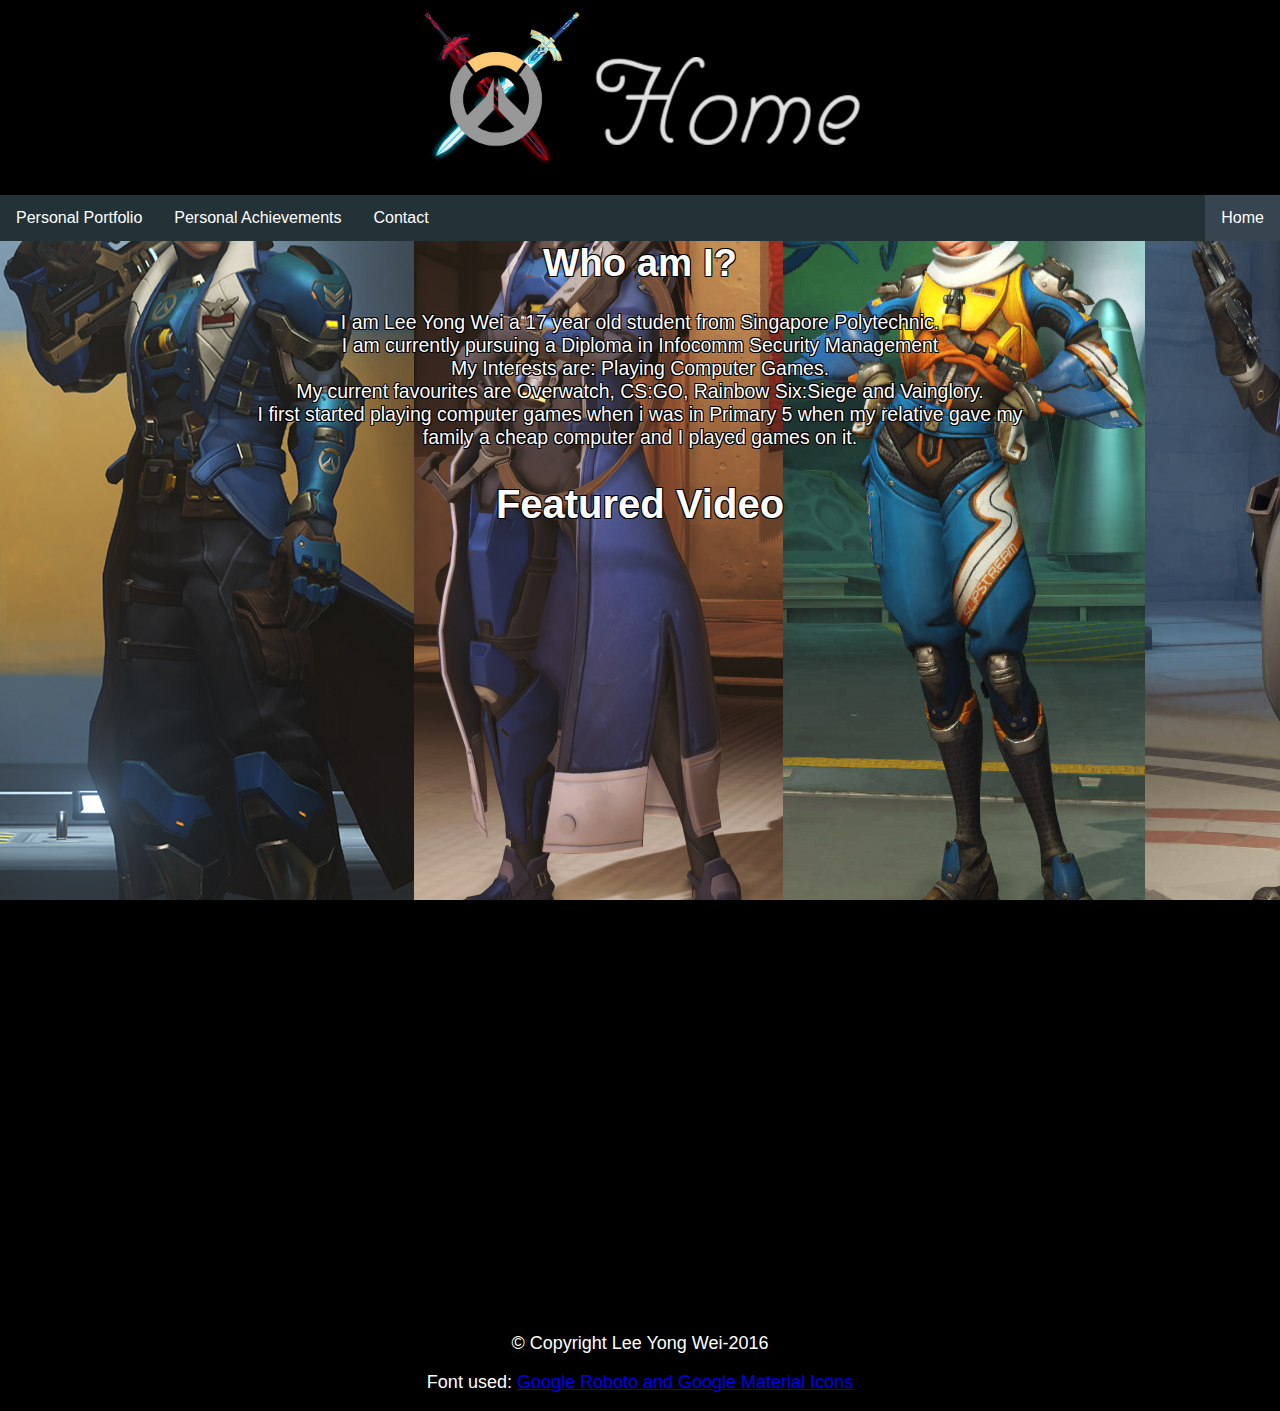
==== index.html @ 0d847f02 "Final" ====
<!DOCTYPE html>
<html lang="en">
<head>
  <!--title is basically the name of the website in the tab-->
  <!-- 
         Portfolio index
         Filename: index.html

         Author:   Lee Yong Wei
         Date:     20/11/2016
      -->
  <meta charset="utf-8">
  <title>Home|Lyw</title>
  <link rel="stylesheet" type="text/css" href="Style.css">
  <link rel="icon" href="Icon.png">
  <!--
  -->
</head>
<header>
	<div class ="Page_logo">
		<a href="index.html">
		<img src="Home_Logo_Final.png" alt="Home_Logo" width="450">
		</a>
	</div>
	<nav>
	<div class ="Nav_bar">
		<ul>
		<li style="float:right"><a class="active" href="index.html">Home</a></li>
		<li><a href="Personal_Portfolio.html">Personal Portfolio</a></li>
		<li><a href="Personal_Achievements.html">Personal Achievements</a></li>
		<li><a href="Contact.html">Contact</a></li>
  	</ul>
	</div>
	</nav>
</header>
<body>
	<div class="After_Navigation">
    <div class ="About_Me">
		<h1>
		Who am I?
		</h1>
		<div class="Description_Index">
		<p>I am Lee Yong Wei a 17 year old student from Singapore Polytechnic.<br>
		I am currently pursuing a Diploma in Infocomm Security Management<br>
		My Interests are: Playing Computer Games.<br>
		My current favourites are Overwatch, CS:GO, Rainbow Six:Siege and Vainglory.<br>
		I first started playing computer games when i was in Primary 5 when my relative gave my family a cheap computer and I played games on it.</p>
		</div>
	</div>
  
<!--Video embedding-->
	<h2>
		Featured Video
    </h2>
	<div class ="Video_embedded">
		<iframe width="720" height="480" allowfullscreen="allowfullscreen" frameborder="0"
		src="https://www.youtube.com/embed/Atcbjo9SFPM?autoplay=0">
		</iframe>
	</div>
	</div>
  
  <footer>
    <div class="copyright">
        <p>© Copyright Lee Yong Wei-2016</p>
        <p>Font used: <a href="https://fonts.google.com/specimen/Roboto" target="_blank">Google Roboto and Google Material Icons</a></p>
    </div>
</footer>
</body>
</html>
---- Style.css ----
/*importing custom fonts*/

@import url('https://fonts.googleapis.com/css?family=Roboto');

/*main stuffs*/
header {
	font-family: 'Roboto Light', sans-serif;
	color: #D9D9D9;
	text-align: center;
	background: #000000;
	margin-bottom: -1%;
}

body {
	font-family: 'Roboto Light', sans-serif;
	color: #CFCFCF;
	text-align: center;
	background: #000000;
	margin: 0;
	border: 0;
	padding: 0;
}

p{
	color: #FFFFFF;
	font-size: 1.125em;
}

h1 {color: #FFFFFF;
	font-size: 25;
}

h2 {color: #FFFFFF;
	font-size: 2.5em;
}

h3 {color: #FFFFFF;
	font-size: 2.5em;
}

footer {
	margin: 0;
	margin-top: 0%;
	border: 0;
	padding: 0%;
}


.Nav_bar{
	margin-bottom: -2.1%;
}


ul {
  list-style-type: none;
  margin: 1;
  padding: 0;
  overflow:hidden;
  background-color: #233237;
  }


li {
	display: inline;
	float: left;
  }


li a {
    font-family: sans-serif;
    display: block;
    color: white;
    text-align: center;
    padding: 14px 16px;
    text-decoration: none;
}

li a:hover {
    background-color: white;
    color:Black;
}

.active {
    background-color: #36454F;

}

/*index page*/
.After_Navigation{
	text-shadow:
	-1px -1px 0 #000,
    1px -1px 0 #000,
    -1px 1px 0 #000,
    1px 1px 0 #000;  
	background-image: url(BG-Img-INDEX.jpg);
	background-repeat: repeat-y;
	background-attachment: fixed;
	max-width: 100%;
	max-height: 100%;
}

.Video_embedded{
	position: relative;
    padding-bottom: 56.25%;
    padding-top: 35px;
    height: 0;
    overflow: hidden;
}

.Video_embedded iframe {
    position: absolute;
    top:0;
    left: 0;
    width: 80%;
    height: 80%;
	margin: 10.5%;
	margin-top: 5.75%;
}

.About_Me{
	text-align: center;
	margin: 2.125% 20%;
	font-size: 1.2em;
}

.Description_Index{
	font-family: "Roboto Medium", sans-serif;
	font-size: 0.9em;
}
/*end of index page*/

/*Portfolio page*/
.Video_1_PP{
	position: relative;
    padding-bottom: 56.25%;
    padding-top: 35px;
    height: 0;
    overflow: hidden;
}

.Video_1_PP iframe{
	position: absolute;
    top:0;
    left: 0;
    width: 80%;
    height: 80%;
	margin: 10.5%;
	margin-top: 2.75%;
}

.Video_2_PP{
	position: relative;
    padding-bottom: 56.25%;
    padding-top: 35px;
    height: 0;
    overflow: hidden;
}

.Video_2_PP iframe{
	position: absolute;
    top:0;
    left: 0;
    width: 80%;
    height: 80%;
	margin: 10.5%;
	margin-top: 0.75%;
}

.Video_3_PP{
	position: relative;
    padding-bottom: 56.25%;
    padding-top: 35px;
    height: 0;
    overflow: hidden;
	margin-bottom: 0%;
}

.Video_3_PP iframe{
	position: absolute;
    top:0;
    left: 0;
    width: 80%;
    height: 80%;
	margin: 10.5%;
	margin-top: 0.75%;
	margin-bottom: 0%;
}

.Picture_1_PP {
	position: relative;
    padding-bottom: 56.25%;
    padding-top: 35px;
    height: 0;
    overflow: hidden;
	margin-bottom: 0%;
}

.Picture_2_PP {
	position: relative;
    padding-bottom: 56.25%;
    padding-top: 35px;
    height: 0;
    overflow: hidden;
	margin-bottom: 0%;
}

.Picture_3_PP {
	position: relative;
    padding-bottom: 56.25%;
    padding-top: 35px;
    height: 0;
    overflow: hidden;
	margin-bottom: 0%;
}

.Picture_PPs{
	position: absolute;
    top:0;
    left: 0;
    width: 80%;
    height: 80%;
	margin: 10.5%;
	margin-top: 0.75%;
	margin-bottom: 0%;
}

.Video_and_Text{
	text-shadow:
	-1px -1px 0 #000,
    1px -1px 0 #000,
    -1px 1px 0 #000,
    1px 1px 0 #000;   
	background-image: url(BG-IMG-Portfolio.jpg);
	background-size: 100%;
	background-repeat: repeat-y;
	background-attachment: fixed;
	margin-top: 3%;
	max-width: 100%;
	max-height: 100%;
}
/*End of Portfolio Page*/


/*Achievement Page*/
#Achievements{
	text-shadow:
	-1px -1px 0 #000,
    1px -1px 0 #000,
    -1px 1px 0 #000,
    1px 1px 0 #000; 
	background-image: url(BG-IMG-Achievements.jpg);
	background-size: 100%;
	background-repeat: no-repeat;
	background-attachment: fixed;
	margin-top: 3%;
	max-width: 100%;
	max-height: 100%;
	font-family: "Roboto Light" , sans-serif
}

#IRL_Achievements h2{
	font-family: "roboto light", sans-serif;
	font-size: 2.5em;
}

#IRL_Achievements p{
	font-family: "roboto medium", sans-serif;
	font-size: 1.4em;
}

#In-Game_Achievements p{
	font-family: "roboto medium", sans-serif;
	font-size: 1.4em;
}
/*end of Achievement Page*/


/*Contact Page*/
.contacts {
	background-image: url(BG-IMG-Contact.jpg);
	background-size: 100%;
	background-repeat: no-repeat;
	background-attachment: local;
	max-width: 100%;
	max-height: 100%;
	margin-top: 3%;
	margin-bottom: 0%;
}

.Spacer_1{
	margin-top: 49%;
}

.logo {
	display: inline-block;
}
/*end of contact page*/

/*
body {margin: 0;}

ul.topnav {
    list-style-type: none;
    margin: 0;
    padding: 0;
    overflow: hidden;
    background-color: #333;
}

ul.topnav li {float: left;}

ul.topnav li a {
    display: block;
    color: white;
    text-align: center;
    padding: 14px 16px;
    text-decoration: none;
}

@media screen and (max-width: 600px){
    ul.topnav li.right,
    ul.topnav li {float: none;}
}
*/
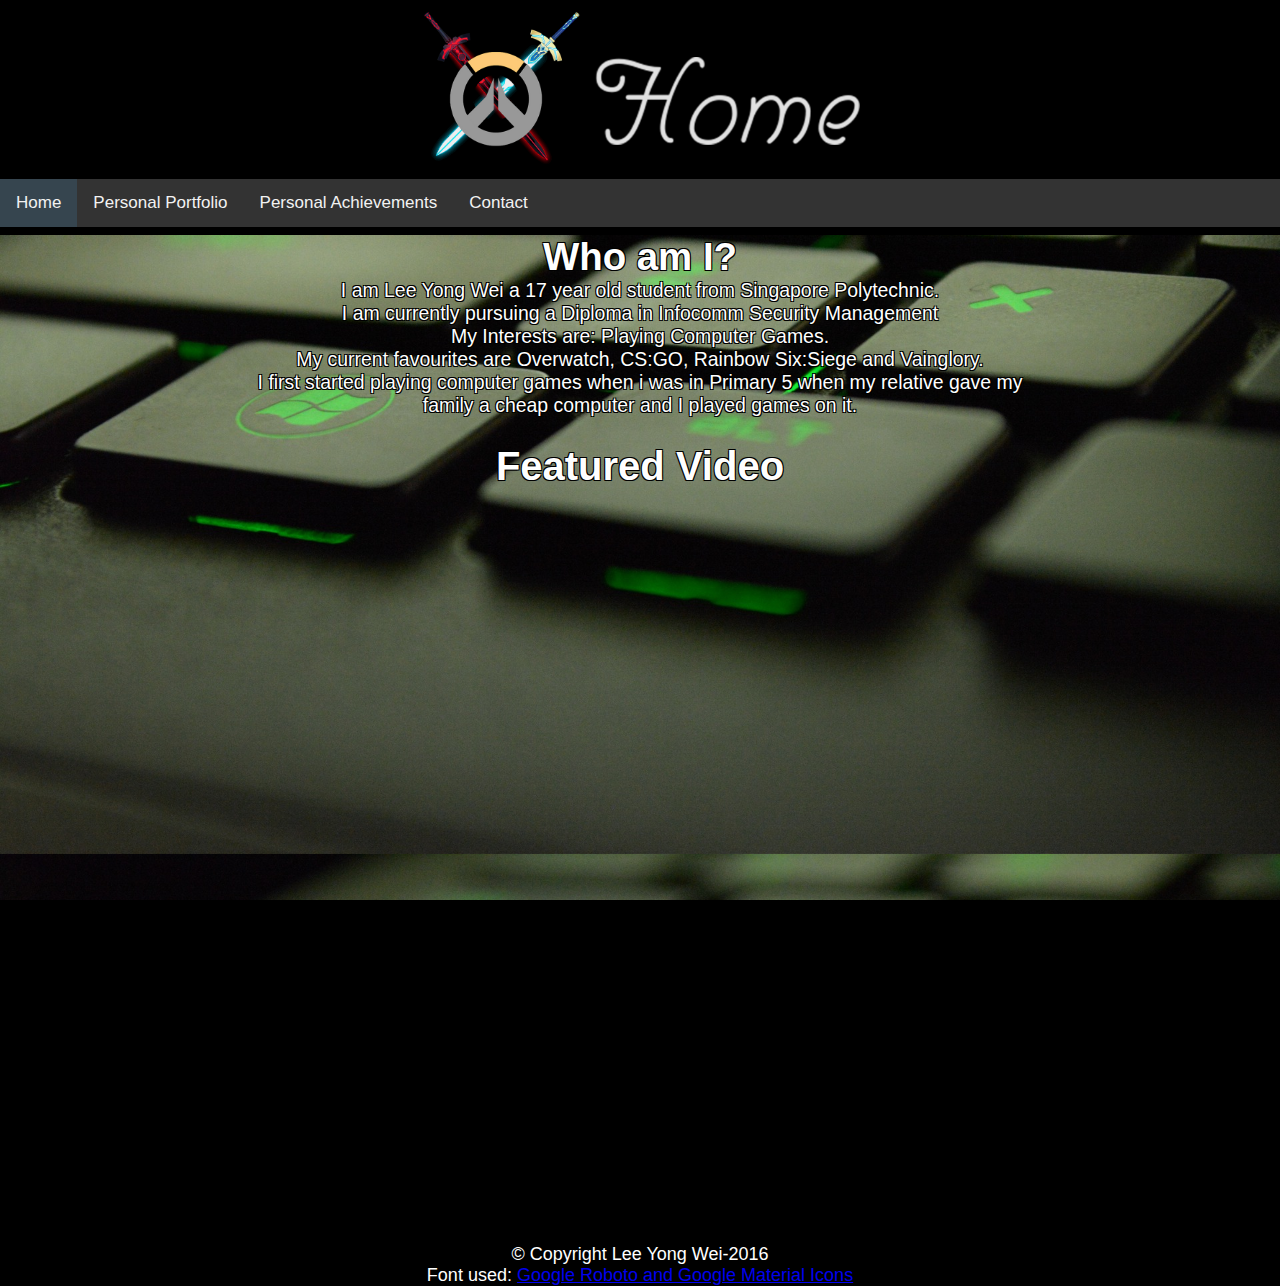
==== commit 03ec16f3: "sdc" ====
--- a/index.html
+++ b/index.html
@@ -1,69 +1,116 @@
 <!DOCTYPE html>
+
 <html lang="en">
 <head>
-  <!--title is basically the name of the website in the tab-->
-  <!-- 
+	<!--title is basically the name of the website in the tab-->
+	<!-- 
          Portfolio index
          Filename: index.html
 
          Author:   Lee Yong Wei
          Date:     20/11/2016
       -->
-  <meta charset="utf-8">
-  <title>Home|Lyw</title>
-  <link rel="stylesheet" type="text/css" href="Style.css">
-  <link rel="icon" href="Icon.png">
-  <!--
+	<meta charset="utf-8">
+
+	<title>Home|Lyw</title>
+	<link href="../CSS/Style.css" rel="stylesheet" type="text/css">
+	<link href="../Images/Icon.png" rel="icon"><!--
   -->
 </head>
-<header>
-	<div class ="Page_logo">
-		<a href="index.html">
-		<img src="Home_Logo_Final.png" alt="Home_Logo" width="450">
-		</a>
-	</div>
-	<nav>
-	<div class ="Nav_bar">
-		<ul>
-		<li style="float:right"><a class="active" href="index.html">Home</a></li>
-		<li><a href="Personal_Portfolio.html">Personal Portfolio</a></li>
-		<li><a href="Personal_Achievements.html">Personal Achievements</a></li>
-		<li><a href="Contact.html">Contact</a></li>
-  	</ul>
-	</div>
-	</nav>
-</header>
+
 <body>
+	<header>
+		<div class="Page_logo"><img alt="Home_Logo" class="Logo" src="../Images/Home_Logo_Final.png" width="450">
+		</div>
+
+
+		<nav id="nav_bar">
+			<div class="Nav_bar">
+				<ul class="topnav" id="myTopnav">
+					<li>
+						<a class="active" href="index.html">Home</a>
+					</li>
+
+
+					<li>
+						<a href="Personal_Portfolio.html">Personal Portfolio</a>
+					</li>
+
+
+					<li>
+						<a href="Personal_Achievements.html">Personal Achievements</a>
+					</li>
+
+
+					<li>
+						<a href="Contact.html">Contact</a>
+					</li>
+
+
+					<li class="icon">
+						<a href="javascript:void(0);" onclick="MyFunction()" style="font-size:15px;">☰</a>
+					</li>
+				</ul>
+			</div>
+		</nav>
+	</header>
+	
+<script src="https://ajax.googleapis.com/ajax/libs/jquery/2.1.1/jquery.min.js"></script>
+
 	<div class="After_Navigation">
-    <div class ="About_Me">
-		<h1>
-		Who am I?
-		</h1>
-		<div class="Description_Index">
-		<p>I am Lee Yong Wei a 17 year old student from Singapore Polytechnic.<br>
-		I am currently pursuing a Diploma in Infocomm Security Management<br>
-		My Interests are: Playing Computer Games.<br>
-		My current favourites are Overwatch, CS:GO, Rainbow Six:Siege and Vainglory.<br>
-		I first started playing computer games when i was in Primary 5 when my relative gave my family a cheap computer and I played games on it.</p>
+		<div class="About_Me">
+			<h1>Who am I?</h1>
+
+
+			<div class="Description_Index">
+				<p>I am Lee Yong Wei a 17 year old student from Singapore Polytechnic.<br>
+				I am currently pursuing a Diploma in Infocomm Security Management<br>
+				My Interests are: Playing Computer Games.<br>
+				My current favourites are Overwatch, CS:GO, Rainbow Six:Siege and Vainglory.<br>
+				I first started playing computer games when i was in Primary 5 when my relative gave my family a cheap computer and I played games on it.</p>
+			</div>
+		</div>
+		<!--Video embedding-->
+
+
+		<h2>Featured Video</h2>
+
+
+		<div class="Video_embedded">
+			<iframe allowfullscreen="allowfullscreen" frameborder="0" height="480" src="https://www.youtube.com/embed/uRSAekl28RA?autoplay=0" width="720"></iframe>
 		</div>
 	</div>
+
+
+	<footer>
+		<div class="copyright">
+			<p>© Copyright Lee Yong Wei-2016</p>
+
+
+			<p>Font used: <a href="https://fonts.google.com/specimen/Roboto" target="_blank">Google Roboto and Google Material Icons</a></p>
+		</div>
+	</footer>
+	<script>
+	function MyFunction() {
+		$(document).ready(function() {
   
-<!--Video embedding-->
-	<h2>
-		Featured Video
-    </h2>
-	<div class ="Video_embedded">
-		<iframe width="720" height="480" allowfullscreen="allowfullscreen" frameborder="0"
-		src="https://www.youtube.com/embed/Atcbjo9SFPM?autoplay=0">
-		</iframe>
-	</div>
-	</div>
-  
-  <footer>
-    <div class="copyright">
-        <p>© Copyright Lee Yong Wei-2016</p>
-        <p>Font used: <a href="https://fonts.google.com/specimen/Roboto" target="_blank">Google Roboto and Google Material Icons</a></p>
-    </div>
-</footer>
+  $(window).scroll(function () {
+      console.log($(window).scrollTop())
+    if ($(window).scrollTop() > 280) {
+      $('#nav_bar').addClass('navbar-fixed');
+    }
+    if ($(window).scrollTop() < 281) {
+      $('#nav_bar').removeClass('navbar-fixed');
+    }
+  });
+});
+	   var x = document.getElementById("myTopnav");
+	   if (x.className === "topnav") {
+	       x.className += " responsive";
+	   } else {
+	       x.className = "topnav";
+	   }
+	}
+	</script>
 </body>
 </html>--- a/CSS/Style.css
+++ b/CSS/Style.css
@@ -0,0 +1,457 @@
+/*importing custom fonts*/
+@import url('https://fonts.googleapis.com/css?family=Roboto');
+/*initialize*/
+article,
+body,
+div,
+footer,
+header,
+h1,
+h2,
+p {
+	border: 0;
+	padding: 0;
+	margin: 0;
+	box-sizing: border-box;
+}
+/*main stuffs*/
+header {
+	font-family: 'Roboto Light', sans-serif;
+	color: #D9D9D9;
+	text-align: center;
+	background: #000000;
+	margin-bottom: -1%;
+}
+
+body {
+	font-family: 'Roboto Light', sans-serif;
+	color: #CFCFCF;
+	text-align: center;
+	background: #000000;
+	margin: 0;
+	border: 0;
+	padding: 0;
+}
+
+p{
+	color: #FFFFFF;
+	font-size: 1.125em;
+}
+
+h1 {color: #FFFFFF;
+	font-size: 25;
+}
+
+h2 {color: #FFFFFF;
+	font-size: 2.5em;
+}
+
+h3 {color: #FFFFFF;
+	font-size: 2.5em;
+}
+
+footer {
+	margin: 0;
+	margin-top: 0%;
+	border: 0;
+	padding: 0%;
+}
+
+.Page_logo {
+	position: relative;
+    height: auto;
+    overflow: hidden;
+	margin-bottom: 0%;
+	max-width: 100%;
+}
+
+.Nav_bar{
+	margin-bottom: -2.1%;
+}
+
+.navbar-fixed {
+    top: 0;
+    z-index: 100;
+  position: fixed;
+    width: 100%;
+}
+
+#nav_bar {
+	border: 0;
+	background-color: #202020;
+	border-radius: 0px;
+	margin-bottom: 0;
+    height: 30px;
+}
+
+ul {
+  list-style-type: none;
+  margin: auto;
+  padding: 0;
+  overflow:hidden;
+  background-color: #233237;
+  }
+
+li {
+	display: inline;
+	float: left;
+  }
+
+
+li a {
+    font-family: sans-serif;
+    display: block;
+    color: white;
+    text-align: center;
+    padding: 14px 16px;
+    text-decoration: none;
+}
+
+li a:hover {
+    background-color: white;
+    color:Black;
+}
+
+.active {
+    background-color: #36454F;
+}
+
+/*making the navigation bar responsive for iPad*/
+ul.topnav {
+  list-style-type: none;
+  margin: 0;
+  padding: 0;
+  overflow: hidden;
+  background-color: #333;
+}
+
+ul.topnav li {float: left;}
+
+ul.topnav li a {
+  display: inline-block;
+  color: #f2f2f2;
+  text-align: center;
+  padding: 14px 16px;
+  text-decoration: none;
+  transition: 0.3s;
+  font-size: 17px;
+}
+
+ul.topnav li a:hover {background-color: #555;}
+
+ul.topnav li.icon {display: none;}
+
+@media screen and (max-width:768px) {
+  ul.topnav li:not(:first-child) {display: none;}
+  ul.topnav li.icon {
+    float: right;
+    display: inline-block;
+  }
+}
+
+@media screen and (max-width:768px) {
+  ul.topnav.responsive {position: relative;}
+  ul.topnav.responsive li.icon {
+    position: absolute;
+    right: 0;
+    top: 0;
+  }
+  ul.topnav.responsive li {
+    float: none;
+    display: inline;
+  }
+  ul.topnav.responsive li a {
+    display: block;
+    text-align: left;
+  }
+}
+
+/*end of code for responsive navigation bar*/
+
+/*Styling the back to top arrow*/
+a.back-to-top {
+	display: none;
+	width: 60px;
+	height: 60px;
+	text-indent: -9999px;
+	position: fixed;
+	z-index: 999;
+	right: 20px;
+	bottom: 20px;
+	background: #27AE61 url("../Images/UP-arrow.png") no-repeat center 43%;
+	-webkit-border-radius: 30px;
+	-moz-border-radius: 30px;
+	border-radius: 30px;
+}
+
+a:hover.back-to-top {
+	background-color: #000;
+}
+/*top arrow thingy*/
+
+/*index page*/
+.After_Navigation{
+	text-shadow:
+	-1px -1px 0 #000,
+    1px -1px 0 #000,
+    -1px 1px 0 #000,
+    1px 1px 0 #000;  
+	background-image: url(../Images/pexels-photo-51415.jpeg);	
+	background-size: 100%;
+	background-repeat: repeat-y;
+	background-attachment: fixed;
+	margin-top: 3%;
+	max-width: 100%;
+	max-height: 100%;
+}
+
+.Video_embedded{
+	position: relative;
+    padding-bottom: 56.25%;
+    padding-top: 35px;
+    height: 0;
+    overflow: hidden;
+}
+
+.Video_embedded iframe {
+    position: absolute;
+    top:0;
+    left: 0;
+    width: 80%;
+    height: 80%;
+	margin: 10.5%;
+	margin-top: 5.75%;
+}
+
+.About_Me{
+	text-align: center;
+	margin: 2.125% 20%;
+	font-size: 1.2em;
+}
+
+.Description_Index{
+	font-family: "Roboto Medium", sans-serif;
+	font-size: 0.9em;
+}
+/*end of index page*/
+
+/*Portfolio page*/
+.Video_1_PP{
+	position: relative;
+    padding-bottom: 56.25%;
+    padding-top: 35px;
+    height: 0;
+    overflow: hidden;
+}
+
+.Video_1_PP iframe{
+	position: absolute;
+    top:0;
+    left: 0;
+    width: 80%;
+    height: 80%;
+	margin: 10.5%;
+	margin-top: 2.75%;
+}
+
+.Video_2_PP{
+	position: relative;
+    padding-bottom: 56.25%;
+    padding-top: 35px;
+    height: 0;
+    overflow: hidden;
+}
+
+.Video_2_PP iframe{
+	position: absolute;
+    top:0;
+    left: 0;
+    width: 80%;
+    height: 80%;
+	margin: 10.5%;
+	margin-top: 0.75%;
+}
+
+.Video_3_PP{
+	position: relative;
+    padding-bottom: 56.25%;
+    padding-top: 35px;
+    height: 0;
+    overflow: hidden;
+	margin-bottom: 0%;
+}
+
+.Video_3_PP iframe{
+	position: absolute;
+    top:0;
+    left: 0;
+    width: 80%;
+    height: 80%;
+	margin: 10.5%;
+	margin-top: 0.75%;
+	margin-bottom: 0%;
+}
+
+.Video_4_PP{
+	position: relative;
+    padding-bottom: 56.25%;
+    padding-top: 35px;
+    height: 0;
+    overflow: hidden;
+	margin-bottom: 0%;
+}
+
+.Video_4_PP iframe{
+	position: absolute;
+    top:0;
+    left: 0;
+    width: 80%;
+    height: 80%;
+	margin: 10.5%;
+	margin-top: 0.75%;
+	margin-bottom: 0%;
+}
+
+.Picture_1_PP {
+	position: relative;
+    padding-bottom: 56.25%;
+    padding-top: 35px;
+    height: 0;
+    overflow: hidden;
+	margin-bottom: 0%;
+}
+
+.Picture_2_PP {
+	position: relative;
+    padding-bottom: 56.25%;
+    padding-top: 35px;
+    height: 0;
+    overflow: hidden;
+	margin-bottom: 0%;
+}
+
+.Picture_3_PP {
+	position: relative;
+    padding-bottom: 56.25%;
+    padding-top: 35px;
+    height: 0;
+    overflow: hidden;
+	margin-bottom: 0%;
+}
+
+.Picture_4_PP {
+	position: relative;
+    padding-bottom: 56.25%;
+    padding-top: 35px;
+    height: 0;
+    overflow: hidden;
+	margin-bottom: 0%;
+}
+
+.Picture_5_PP {
+	position: relative;
+    padding-bottom: 56.25%;
+    padding-top: 35px;
+    height: 0;
+    overflow: hidden;
+	margin-bottom: 0%;
+}
+
+.Picture_PPs{
+	position: absolute;
+    top:0;
+    left: 0;
+    width: 80%;
+    height: 80%;
+	margin: 10.5%;
+	margin-top: 0.75%;
+	margin-bottom: 0%;
+}
+
+.Video_and_Text{
+	text-shadow:
+	-1px -1px 0 #000,
+    1px -1px 0 #000,
+    -1px 1px 0 #000,
+    1px 1px 0 #000;   
+	background-image: url(../Images/pexels-photo-51415.jpeg);
+	background-size: 100%;
+	background-repeat: repeat-y;
+	background-attachment: fixed;
+	margin-top: 3%;
+	max-width: 100%;
+	max-height: 100%;
+}
+
+/*End of Portfolio Page*/
+
+/*Achievement Page*/
+#Achievements{
+	text-shadow:
+	-1px -1px 0 #000,
+    1px -1px 0 #000,
+    -1px 1px 0 #000,
+    1px 1px 0 #000; 
+	background-image: url(../Images/pexels-photo-51415.jpeg);
+	background-size: 100%;
+	background-repeat: repeat-y;
+	background-attachment: fixed;
+	margin-top: 3%;
+	max-width: 100%;
+	max-height: 100%;
+	font-family: "Roboto Light" , sans-serif
+}
+
+#IRL_Achievements h2{
+	font-family: "roboto light", sans-serif;
+	font-size: 2.5em;
+}
+
+#IRL_Achievements p{
+	font-family: "roboto medium", sans-serif;
+	font-size: 1.4em;
+}
+
+#In-Game_Achievements p{
+	font-family: "roboto medium", sans-serif;
+	font-size: 1.4em;
+}
+/*end of Achievement Page*/
+
+
+/*Contact Page*/
+.contacts {
+	background-image: url(../Images/pexels-photo-51415.jpeg);
+	background-size: 100%;
+	background-repeat: repeat-y;
+	background-attachment: local;
+	max-width: 100%;
+	max-height: 100%;
+	margin-top: 3%;
+	margin-bottom: 0%;
+}
+
+.Form {
+	background-color: #FFFFFF;
+	font-family: "roboto medium", sans-serif;
+	font-size: 1.4em;
+	color: #000000;
+	max-width: 75%;
+	max-height: 100%;
+	margin: 9% auto 2.5%;
+	border-radius: 15px ;
+}
+
+.logo {
+	display: inline-block;
+}
+/*end of contact page*/
+
+/*
+body {margin: 0;}
+
+
+
+
+}
+*/
